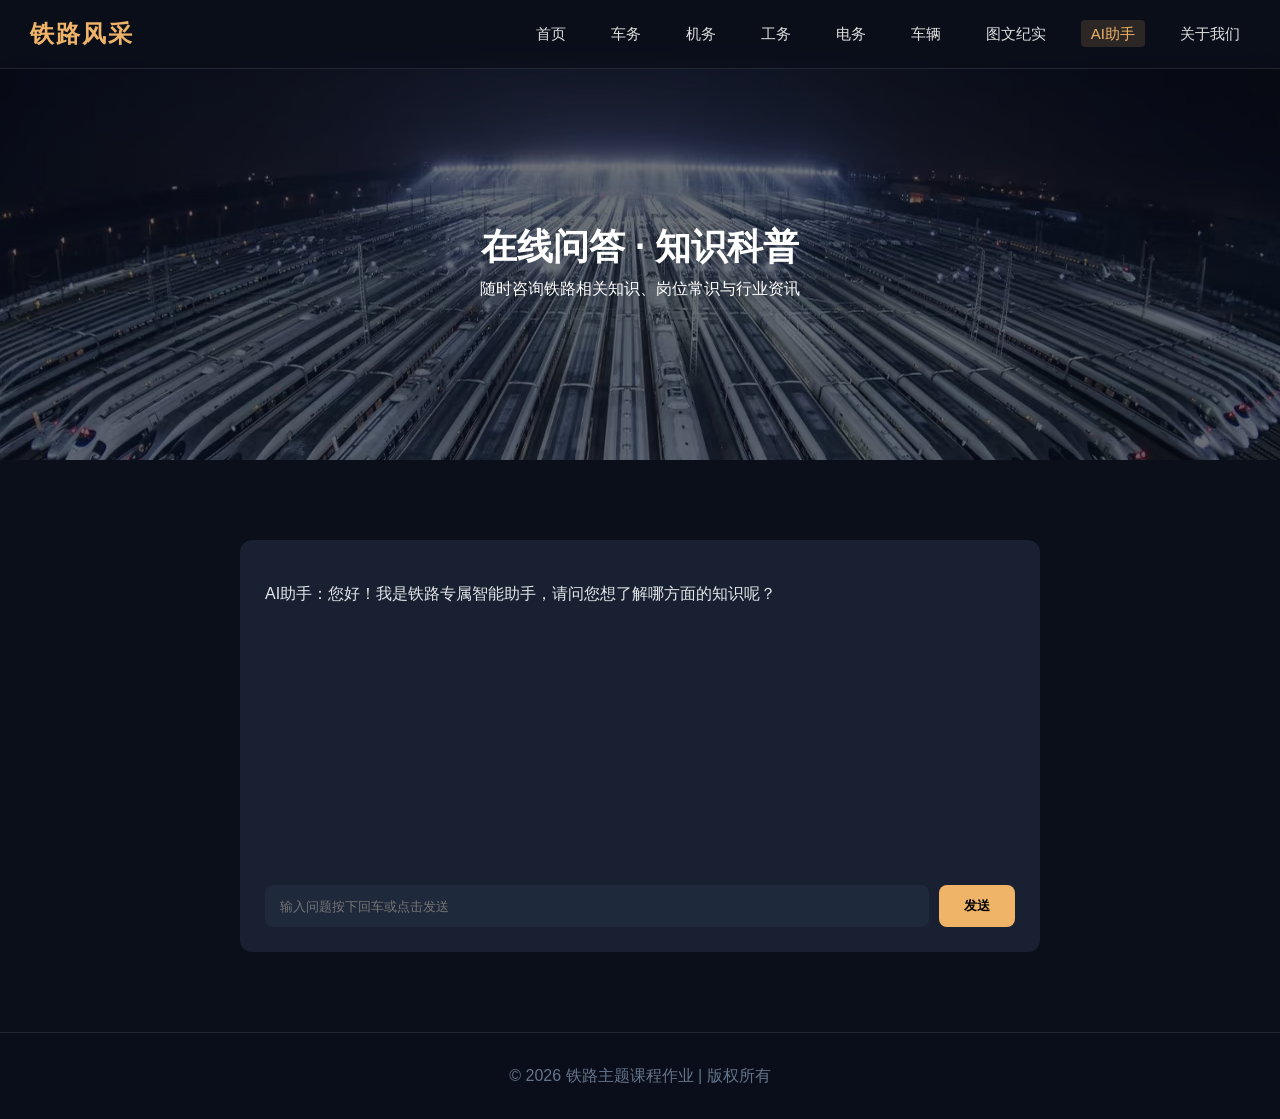
==== html/ai.html @ f2c24c88 "Add files via upload" ====
<!DOCTYPE html>
<html lang="zh-CN">
<head>
    <meta charset="UTF-8">
    <meta name="viewport" content="width=device-width, initial-scale=1.0">
    <title>AI助手 | 铁路风采</title>
    <link rel="stylesheet" href="../css/style.css">
    <style>
        .chat-box{
            background:rgba(30,41,59,0.7);
            border-radius:12px;
            padding:25px;
            margin:30px auto;
            max-width:800px;
            min-height:400px;
        }
        .chat-content{
            height:300px;
            overflow-y:auto;
            margin-bottom:20px;
        }
        .chat-item{
            margin:15px 0;
            line-height:1.8;
        }
        .user-say{
            text-align:right;
            color:#f0b468;
        }
        .ai-say{
            text-align:left;
            color:#e5e7eb;
        }
        .input-area{
            display:flex;
            gap:10px;
        }
        .input-area input{
            flex:1;
            padding:12px 15px;
            border:none;
            border-radius:8px;
            background:#1e293b;
            color:#fff;
            outline:none;
        }
        .input-area button{
            padding:12px 25px;
            background:#f0b468;
            color:#000;
            border:none;
            border-radius:8px;
            cursor:pointer;
            font-weight:bold;
        }
        .loading{
            color:#94a3b8;
            font-style:italic;
        }
    </style>
</head>
<body>
    <header>
        <div class="nav-container">
            <div class="logo">铁路风采</div>
            <ul class="nav-links">
                <li><a href="index.html">首页</a></li>
                <li><a href="system-chewu.html">车务</a></li>
                <li><a href="system-jiwu.html">机务</a></li>
                <li><a href="system-gongwu.html">工务</a></li>
                <li><a href="system-dianwu.html">电务</a></li>
                <li><a href="system-cheliang.html">车辆</a></li>
                <li><a href="life-photo.html">图文纪实</a></li>
                <li><a href="ai.html" class="active">AI助手</a></li>
                <li><a href="about-us.html">关于我们</a></li>
            </ul>
        </div>
    </header>

    <section class="page-header" style="background: url('../images/9.jpg') center/cover no-repeat;">
        <div class="page-header-content">
            <h1>在线问答 · 知识科普</h1>
            <p>随时咨询铁路相关知识、岗位常识与行业资讯</p>
        </div>
    </section>

    <div class="container">
        <div class="chat-box">
            <div class="chat-content" id="chatBox">
                <div class="chat-item ai-say">
                    AI助手：您好！我是铁路专属智能助手，请问您想了解哪方面的知识呢？
                </div>
            </div>
            <div class="input-area">
                <input type="text" id="userText" placeholder="输入问题按下回车或点击发送">
                <button onclick="sendMsg()">发送</button>
            </div>
        </div>
    </div>

    <footer>
        <p>© 2026 铁路主题课程作业 | 版权所有</p>
    </footer>

<script>
// 填入你的sk开头密钥
const API_KEY = "sk-c009ae27211b4ba9bc200b4cf22f8672";

let isLoading = false;

async function sendMsg(){
    if(isLoading) return;
    const text = document.getElementById("userText").value.trim();
    if(!text) return;

    const chatBox = document.getElementById("chatBox");
    chatBox.innerHTML += `<div class="chat-item user-say">我：${text}</div>`;
    document.getElementById("userText").value = "";

    const loadingId = `loading-${Date.now()}`;
    chatBox.innerHTML += `<div class="chat-item ai-say loading" id="${loadingId}">AI助手：正在思考中...</div>`;
    chatBox.scrollTop = chatBox.scrollHeight;
    isLoading = true;

    try {
        const res = await fetch("https://api.deepseek.com/v1/chat/completions",{
            method:"POST",
            headers:{
                "Content-Type":"application/json",
                "Authorization":"Bearer "+API_KEY
            },
            body:JSON.stringify({
                model:"deepseek-chat",
                messages:[
                    {role:"system",content:"你是铁路专业知识助手，简洁回答铁路五大系统、岗位、行业相关问题。"},
                    {role:"user",content:text}
                ]
            })
        })
        const data = await res.json();
        document.getElementById(loadingId).remove();
        if(data.choices){
            chatBox.innerHTML += `<div class="chat-item ai-say">AI助手：${data.choices[0].message.content}</div>`;
        }else{
            chatBox.innerHTML += `<div class="chat-item ai-say">AI助手：请求失败，请检查密钥。</div>`;
        }
    } catch(e){
        document.getElementById(loadingId).remove();
        chatBox.innerHTML += `<div class="chat-item ai-say">AI助手：网络请求异常，上线网页即可正常使用。</div>`;
    }
    finally{
        isLoading=false;
        chatBox.scrollTop=chatBox.scrollHeight;
    }
}

document.getElementById("userText").onkeydown=e=>{
    if(e.key===`Enter`) sendMsg()
}
</script>
</body>
</html>
---- css/style.css ----
/* 全局重置 */
* {
    margin: 0;
    padding: 0;
    box-sizing: border-box;
}

body {
    font-family: "Microsoft YaHei", sans-serif;
    color: #ffffff;
    line-height: 1.6;
    background-color: #0a0f1a;
}

/* 头部导航栏 */
header {
    position: fixed;
    top: 0;
    width: 100%;
    background: rgba(10, 15, 26, 0.7);
    backdrop-filter: blur(10px);
    z-index: 100;
    border-bottom: 1px solid rgba(255, 255, 255, 0.1);
}

.nav-container {
    max-width: 1400px;
    margin: 0 auto;
    display: flex;
    justify-content: space-between;
    align-items: center;
    padding: 15px 30px;
}

.logo {
    font-size: 24px;
    font-weight: bold;
    color: #f0b468;
    letter-spacing: 2px;
}

.nav-links {
    display: flex;
    list-style: none;
    gap: 25px;
}

.nav-links a {
    color: #e0e0e0;
    text-decoration: none;
    font-size: 15px;
    padding: 5px 10px;
    border-radius: 4px;
    transition: all 0.3s ease;
}

.nav-links a:hover,
.nav-links a.active {
    color: #f0b468;
    background: rgba(240, 180, 104, 0.15);
}

/* 首页全屏背景模块 */
.hero {
    height: 100vh;
    background: url('../images/1.jpg') center/cover no-repeat;
    display: flex;
    align-items: center;
    justify-content: center;
    position: relative;
}

.hero::after {
    content: '';
    position: absolute;
    top: 0;
    left: 0;
    width: 100%;
    height: 100%;
    background: rgba(10, 15, 26, 0.6);
}

.hero-content {
    position: relative;
    z-index: 1;
    text-align: center;
    padding: 0 20px;
}

.hero-content h1 {
    font-size: 48px;
    margin-bottom: 20px;
    color: #ffffff;
}

.hero-content p {
    font-size: 18px;
    color: #cccccc;
    max-width: 600px;
    margin: 0 auto;
}

/* 主内容容器 */
.container {
    max-width: 1200px;
    margin: 80px auto;
    padding: 0 30px;
}

.section-title {
    text-align: center;
    margin-bottom: 40px;
}

.section-title h2 {
    font-size: 32px;
    color: #f0b468;
    margin-bottom: 10px;
}

.section-title p {
    color: #94a3b8;
}

/* 视频模块 */
.video-container {
    width: 100%;
    max-width: 900px;
    margin: 0 auto 60px;
    border-radius: 12px;
    overflow: hidden;
    box-shadow: 0 10px 40px rgba(0, 0, 0, 0.5);
}

video {
    width: 100%;
    display: block;
    aspect-ratio: 16/9;
    background: #000000;
}

/* 图文纪实照片网格 */
.photo-grid {
    display: grid;
    grid-template-columns: repeat(auto-fill, minmax(280px, 1fr));
    gap: 20px;
}

.photo-card {
    background: rgba(30, 41, 59, 0.8);
    border-radius: 10px;
    overflow: hidden;
    transition: transform 0.3s ease;
}

.photo-card:hover {
    transform: translateY(-8px);
}

.photo-card img {
    width: 100%;
    height: 200px;
    object-fit: cover;
}

.photo-card p {
    padding: 15px;
    color: #cbd5e1;
    text-align: center;
}

/* 其他页面的头部背景 */
.page-header {
    height: 400px;
    background: url('../images/2.jpg') center/cover no-repeat;
    display: flex;
    align-items: center;
    justify-content: center;
    position: relative;
    margin-top: 60px;
}

.page-header::after {
    content: '';
    position: absolute;
    top: 0;
    left: 0;
    width: 100%;
    height: 100%;
    background: rgba(10, 15, 26, 0.6);
}

.page-header-content {
    position: relative;
    z-index: 1;
    text-align: center;
}

.page-header-content h1 {
    font-size: 36px;
    color: #ffffff;
}

/* 页脚 */
footer {
    background: rgba(10, 15, 26, 0.9);
    text-align: center;
    padding: 30px 0;
    color: #64748b;
    border-top: 1px solid rgba(255, 255, 255, 0.1);
    margin-top: 80px;
}
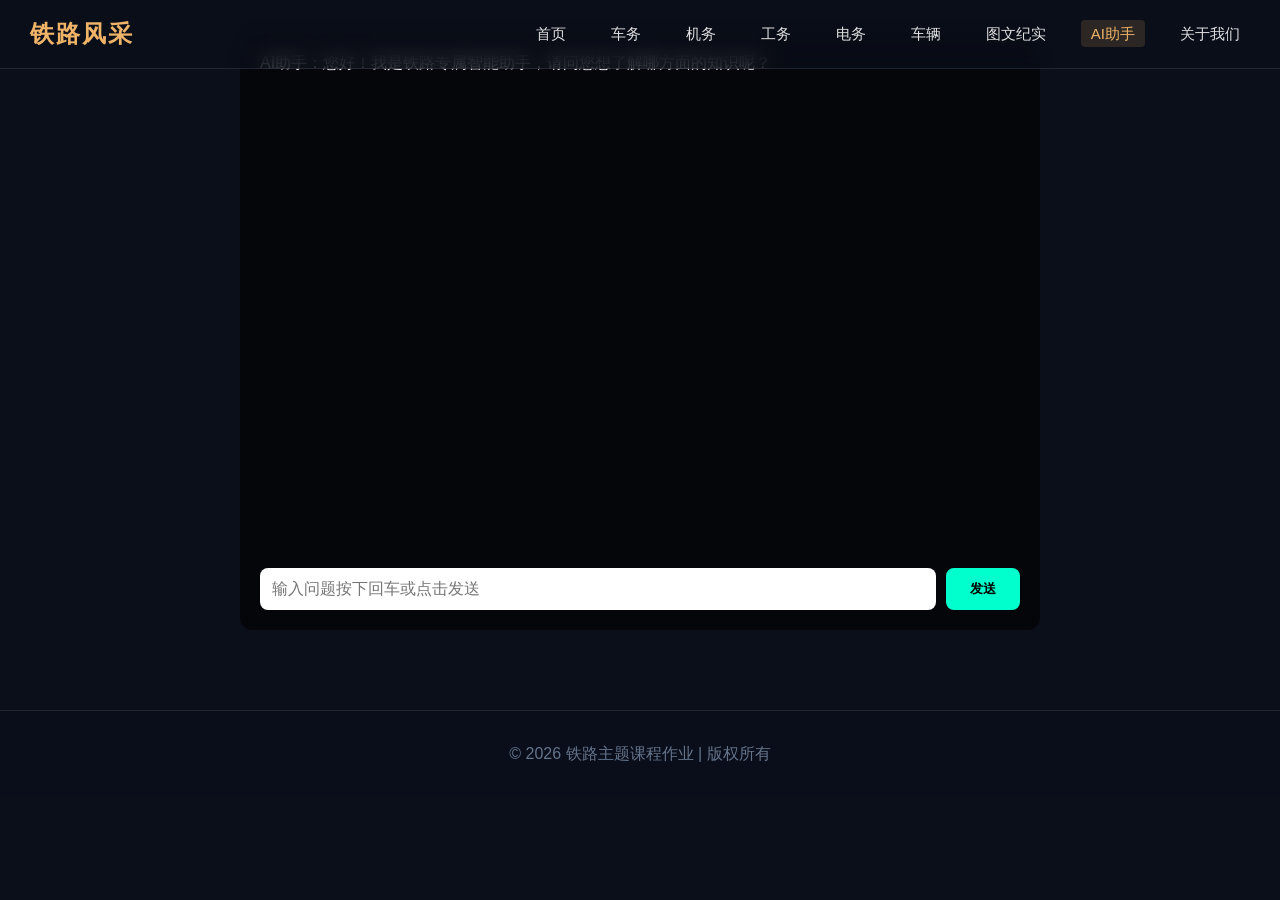
==== commit b1df7fb6: "Add files via upload" ====
--- a/html/ai.html
+++ b/html/ai.html
@@ -3,59 +3,58 @@
 <head>
     <meta charset="UTF-8">
     <meta name="viewport" content="width=device-width, initial-scale=1.0">
-    <title>AI助手 | 铁路风采</title>
+    <title>AI助手 | 铁路主题网站</title>
     <link rel="stylesheet" href="../css/style.css">
     <style>
-        .chat-box{
-            background:rgba(30,41,59,0.7);
-            border-radius:12px;
-            padding:25px;
-            margin:30px auto;
-            max-width:800px;
-            min-height:400px;
+        .chat-container {
+            max-width: 800px;
+            margin: 30px auto;
+            background: rgba(0, 0, 0, 0.6);
+            border-radius: 12px;
+            padding: 20px;
+            height: 600px;
+            display: flex;
+            flex-direction: column;
         }
-        .chat-content{
-            height:300px;
-            overflow-y:auto;
-            margin-bottom:20px;
+        #chatBox {
+            flex: 1;
+            overflow-y: auto;
+            margin-bottom: 20px;
+            padding-right: 10px;
         }
-        .chat-item{
-            margin:15px 0;
-            line-height:1.8;
+        .chat-item {
+            margin-bottom: 15px;
+            line-height: 1.6;
         }
-        .user-say{
-            text-align:right;
-            color:#f0b468;
+        .user-say {
+            color: #00ffcc;
+            text-align: right;
         }
-        .ai-say{
-            text-align:left;
-            color:#e5e7eb;
+        .ai-say {
+            color: #fff;
+            text-align: left;
         }
-        .input-area{
-            display:flex;
-            gap:10px;
+        .input-area {
+            display: flex;
+            gap: 10px;
         }
-        .input-area input{
-            flex:1;
-            padding:12px 15px;
-            border:none;
-            border-radius:8px;
-            background:#1e293b;
-            color:#fff;
-            outline:none;
+        #userText {
+            flex: 1;
+            padding: 12px;
+            border-radius: 8px;
+            border: none;
+            font-size: 16px;
         }
-        .input-area button{
-            padding:12px 25px;
-            background:#f0b468;
-            color:#000;
-            border:none;
-            border-radius:8px;
-            cursor:pointer;
-            font-weight:bold;
+        button {
+            padding: 12px 24px;
+            background: #00ffcc;
+            border: none;
+            border-radius: 8px;
+            cursor: pointer;
+            font-weight: bold;
         }
-        .loading{
-            color:#94a3b8;
-            font-style:italic;
+        button:hover {
+            background: #00ddaa;
         }
     </style>
 </head>
@@ -77,24 +76,13 @@
         </div>
     </header>
 
-    <section class="page-header" style="background: url('../images/9.jpg') center/cover no-repeat;">
-        <div class="page-header-content">
-            <h1>在线问答 · 知识科普</h1>
-            <p>随时咨询铁路相关知识、岗位常识与行业资讯</p>
+    <div class="chat-container">
+        <div id="chatBox">
+            <div class="chat-item ai-say">AI助手：您好！我是铁路专属智能助手，请问您想了解哪方面的知识呢？</div>
         </div>
-    </section>
-
-    <div class="container">
-        <div class="chat-box">
-            <div class="chat-content" id="chatBox">
-                <div class="chat-item ai-say">
-                    AI助手：您好！我是铁路专属智能助手，请问您想了解哪方面的知识呢？
-                </div>
-            </div>
-            <div class="input-area">
-                <input type="text" id="userText" placeholder="输入问题按下回车或点击发送">
-                <button onclick="sendMsg()">发送</button>
-            </div>
+        <div class="input-area">
+            <input type="text" id="userText" placeholder="输入问题按下回车或点击发送">
+            <button onclick="sendMsg()">发送</button>
         </div>
     </div>
 
@@ -103,60 +91,46 @@
     </footer>
 
 <script>
-// 填入你的sk开头密钥
-const API_KEY = "sk-c009ae27211b4ba9bc200b4cf22f8672";
-
 let isLoading = false;
-
-async function sendMsg(){
-    if(isLoading) return;
-    const text = document.getElementById("userText").value.trim();
-    if(!text) return;
-
-    const chatBox = document.getElementById("chatBox");
-    chatBox.innerHTML += `<div class="chat-item user-say">我：${text}</div>`;
+async function sendMsg() {
+    if (isLoading) return;
+    let text = document.getElementById("userText").value.trim();
+    if (!text) return;
+    let box = document.getElementById("chatBox");
+    box.innerHTML += `<div class="chat-item user-say">我：${text}</div>`;
     document.getElementById("userText").value = "";
-
-    const loadingId = `loading-${Date.now()}`;
-    chatBox.innerHTML += `<div class="chat-item ai-say loading" id="${loadingId}">AI助手：正在思考中...</div>`;
-    chatBox.scrollTop = chatBox.scrollHeight;
+    let tip = document.createElement("div");
+    tip.className = "chat-item ai-say";
+    tip.innerText = "AI正在思考中...";
+    box.appendChild(tip);
+    box.scrollTop = box.scrollHeight;
     isLoading = true;
-
-    try {
-        const res = await fetch("https://api.deepseek.com/v1/chat/completions",{
+    try{
+        let res = await fetch("https://api.deepseek.com/v1/chat/completions",{
             method:"POST",
             headers:{
                 "Content-Type":"application/json",
-                "Authorization":"Bearer "+API_KEY
+                "Authorization":"Bearer sk-c009ae27211b4ba9bc200b4cf22f8672"
             },
             body:JSON.stringify({
                 model:"deepseek-chat",
                 messages:[
-                    {role:"system",content:"你是铁路专业知识助手，简洁回答铁路五大系统、岗位、行业相关问题。"},
+                    {role:"system",content:"你是铁路专业答疑助手，简洁专业回答问题"},
                     {role:"user",content:text}
                 ]
             })
-        })
-        const data = await res.json();
-        document.getElementById(loadingId).remove();
-        if(data.choices){
-            chatBox.innerHTML += `<div class="chat-item ai-say">AI助手：${data.choices[0].message.content}</div>`;
-        }else{
-            chatBox.innerHTML += `<div class="chat-item ai-say">AI助手：请求失败，请检查密钥。</div>`;
-        }
-    } catch(e){
-        document.getElementById(loadingId).remove();
-        chatBox.innerHTML += `<div class="chat-item ai-say">AI助手：网络请求异常，上线网页即可正常使用。</div>`;
+        });
+        box.removeChild(tip);
+        let data = await res.json();
+        box.innerHTML += `<div class="chat-item ai-say">AI助手：${data.choices[0].message.content}</div>`;
+    }catch{
+        box.removeChild(tip);
+        box.innerHTML += `<div class="chat-item ai-say">AI助手：请求出错</div>`;
     }
-    finally{
-        isLoading=false;
-        chatBox.scrollTop=chatBox.scrollHeight;
-    }
+    isLoading = false;
+    box.scrollTop = box.scrollHeight;
 }
-
-document.getElementById("userText").onkeydown=e=>{
-    if(e.key===`Enter`) sendMsg()
-}
+document.getElementById("userText").onkeydown=e=>{if(e.key=="Enter")sendMsg();}
 </script>
 </body>
 </html>
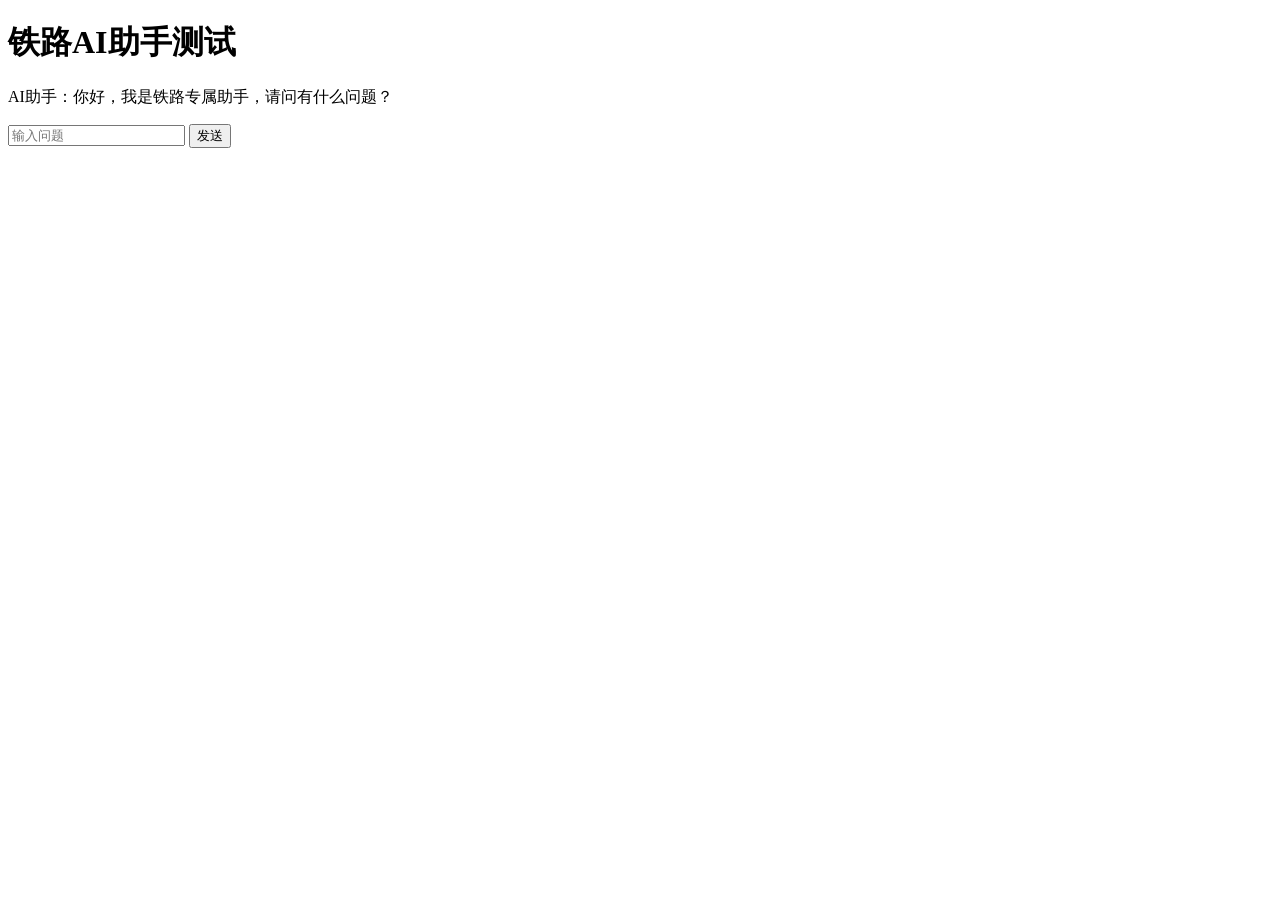
==== commit 4301e09f: "Add files via upload" ====
--- a/html/ai.html
+++ b/html/ai.html
@@ -1,136 +1,51 @@
 <!DOCTYPE html>
-<html lang="zh-CN">
+<html>
 <head>
     <meta charset="UTF-8">
-    <meta name="viewport" content="width=device-width, initial-scale=1.0">
-    <title>AI助手 | 铁路主题网站</title>
-    <link rel="stylesheet" href="../css/style.css">
-    <style>
-        .chat-container {
-            max-width: 800px;
-            margin: 30px auto;
-            background: rgba(0, 0, 0, 0.6);
-            border-radius: 12px;
-            padding: 20px;
-            height: 600px;
-            display: flex;
-            flex-direction: column;
-        }
-        #chatBox {
-            flex: 1;
-            overflow-y: auto;
-            margin-bottom: 20px;
-            padding-right: 10px;
-        }
-        .chat-item {
-            margin-bottom: 15px;
-            line-height: 1.6;
-        }
-        .user-say {
-            color: #00ffcc;
-            text-align: right;
-        }
-        .ai-say {
-            color: #fff;
-            text-align: left;
-        }
-        .input-area {
-            display: flex;
-            gap: 10px;
-        }
-        #userText {
-            flex: 1;
-            padding: 12px;
-            border-radius: 8px;
-            border: none;
-            font-size: 16px;
-        }
-        button {
-            padding: 12px 24px;
-            background: #00ffcc;
-            border: none;
-            border-radius: 8px;
-            cursor: pointer;
-            font-weight: bold;
-        }
-        button:hover {
-            background: #00ddaa;
-        }
-    </style>
+    <title>AI助手测试版</title>
 </head>
 <body>
-    <header>
-        <div class="nav-container">
-            <div class="logo">铁路风采</div>
-            <ul class="nav-links">
-                <li><a href="index.html">首页</a></li>
-                <li><a href="system-chewu.html">车务</a></li>
-                <li><a href="system-jiwu.html">机务</a></li>
-                <li><a href="system-gongwu.html">工务</a></li>
-                <li><a href="system-dianwu.html">电务</a></li>
-                <li><a href="system-cheliang.html">车辆</a></li>
-                <li><a href="life-photo.html">图文纪实</a></li>
-                <li><a href="ai.html" class="active">AI助手</a></li>
-                <li><a href="about-us.html">关于我们</a></li>
-            </ul>
-        </div>
-    </header>
-
-    <div class="chat-container">
-        <div id="chatBox">
-            <div class="chat-item ai-say">AI助手：您好！我是铁路专属智能助手，请问您想了解哪方面的知识呢？</div>
-        </div>
-        <div class="input-area">
-            <input type="text" id="userText" placeholder="输入问题按下回车或点击发送">
-            <button onclick="sendMsg()">发送</button>
-        </div>
+    <h1>铁路AI助手测试</h1>
+    <div id="chatBox">
+        <p>AI助手：你好，我是铁路专属助手，请问有什么问题？</p>
     </div>
-
-    <footer>
-        <p>© 2026 铁路主题课程作业 | 版权所有</p>
-    </footer>
+    <input type="text" id="userText" placeholder="输入问题">
+    <button onclick="sendMsg()">发送</button>
 
 <script>
-let isLoading = false;
 async function sendMsg() {
-    if (isLoading) return;
     let text = document.getElementById("userText").value.trim();
     if (!text) return;
-    let box = document.getElementById("chatBox");
-    box.innerHTML += `<div class="chat-item user-say">我：${text}</div>`;
+
+    // 显示用户消息
+    document.getElementById("chatBox").innerHTML += `<p>我：${text}</p>`;
     document.getElementById("userText").value = "";
-    let tip = document.createElement("div");
-    tip.className = "chat-item ai-say";
-    tip.innerText = "AI正在思考中...";
-    box.appendChild(tip);
-    box.scrollTop = box.scrollHeight;
-    isLoading = true;
-    try{
-        let res = await fetch("https://api.deepseek.com/v1/chat/completions",{
-            method:"POST",
-            headers:{
-                "Content-Type":"application/json",
-                "Authorization":"Bearer sk-c009ae27211b4ba9bc200b4cf22f8672"
+
+    try {
+        // 直接调用DeepSeek API
+        let res = await fetch("https://api.deepseek.com/v1/chat/completions", {
+            method: "POST",
+            headers: {
+                "Content-Type": "application/json",
+                "Authorization": "Bearer sk-c009ae27211b4ba9bc200b4cf22f8672"
             },
-            body:JSON.stringify({
-                model:"deepseek-chat",
-                messages:[
-                    {role:"system",content:"你是铁路专业答疑助手，简洁专业回答问题"},
-                    {role:"user",content:text}
+            body: JSON.stringify({
+                model: "deepseek-chat",
+                messages: [
+                    {role:"system", content:"你是铁路专业助手，回答要简洁易懂"},
+                    {role:"user", content:text}
                 ]
             })
         });
-        box.removeChild(tip);
+
+        if (!res.ok) throw new Error("请求失败");
         let data = await res.json();
-        box.innerHTML += `<div class="chat-item ai-say">AI助手：${data.choices[0].message.content}</div>`;
-    }catch{
-        box.removeChild(tip);
-        box.innerHTML += `<div class="chat-item ai-say">AI助手：请求出错</div>`;
+        document.getElementById("chatBox").innerHTML += `<p>AI助手：${data.choices[0].message.content}</p>`;
+
+    } catch (e) {
+        document.getElementById("chatBox").innerHTML += `<p style="color:red;">错误：${e.message}</p>`;
     }
-    isLoading = false;
-    box.scrollTop = box.scrollHeight;
 }
-document.getElementById("userText").onkeydown=e=>{if(e.key=="Enter")sendMsg();}
 </script>
 </body>
 </html>
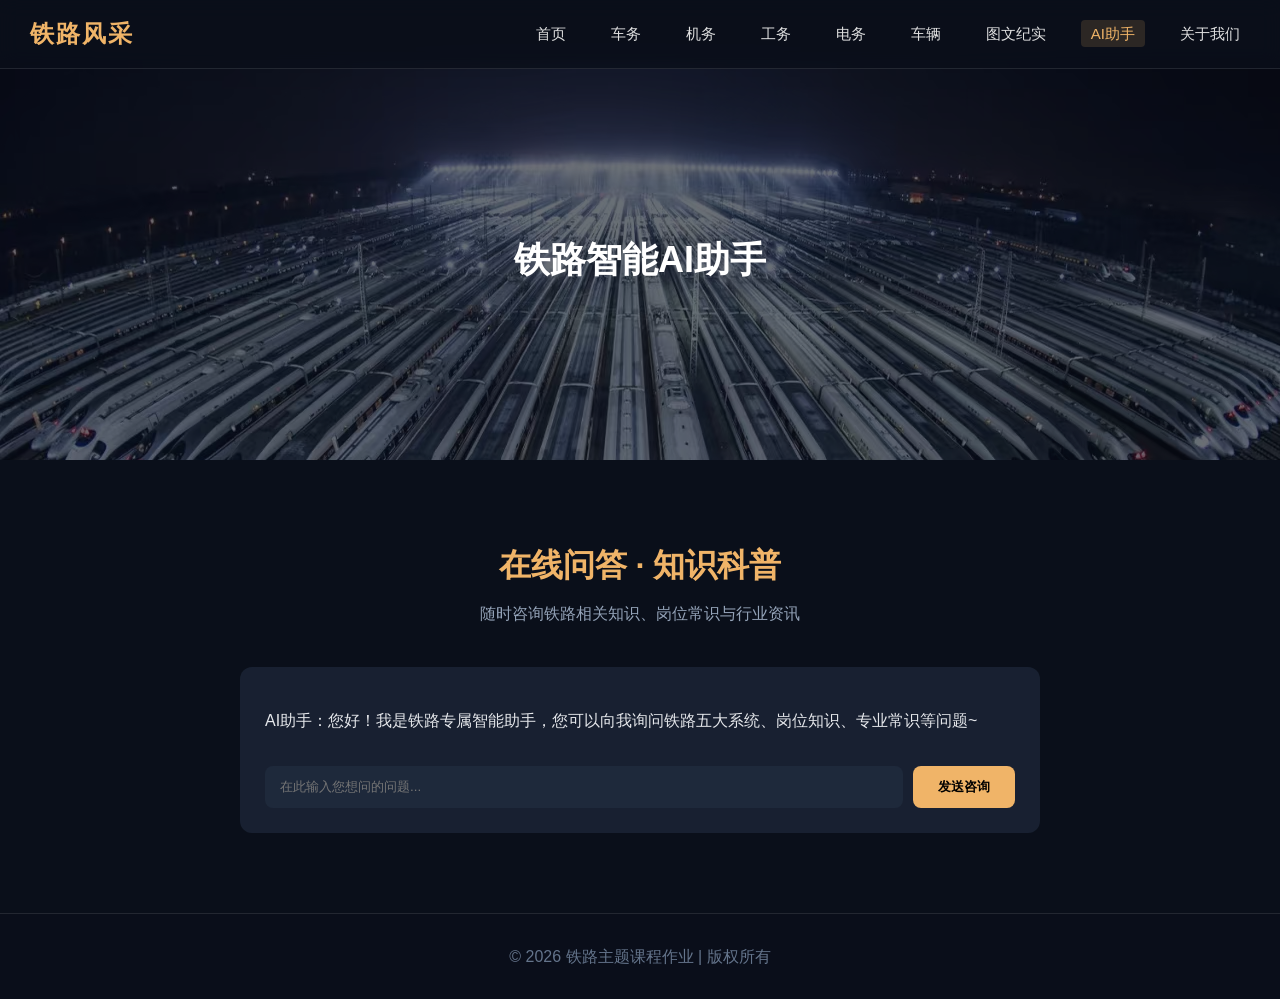
==== commit 884e4a81: "Add files via upload" ====
--- a/html/ai.html
+++ b/html/ai.html
@@ -1,51 +1,170 @@
 <!DOCTYPE html>
-<html>
+<html lang="zh-CN">
 <head>
     <meta charset="UTF-8">
-    <title>AI助手测试版</title>
+    <meta name="viewport" content="width=device-width, initial-scale=1.0">
+    <title>AI助手 | 铁路风采</title>
+    <link rel="stylesheet" href="../css/style.css">
+    <style>
+        .chat-box{
+            background:rgba(30,41,59,0.7);
+            border-radius:12px;
+            padding:25px;
+            margin:30px auto;
+            max-width:800px;
+        }
+        .chat-item{
+            margin:15px 0;
+            line-height:1.8;
+        }
+        .user-say{
+            text-align:right;
+            color:#f0b468;
+        }
+        .ai-say{
+            text-align:left;
+            color:#e5e7eb;
+        }
+        .input-area{
+            display:flex;
+            gap:10px;
+            margin-top:30px;
+        }
+        .input-area input{
+            flex:1;
+            padding:12px 15px;
+            border:none;
+            border-radius:8px;
+            background:#1e293b;
+            color:#fff;
+            outline:none;
+        }
+        .input-area button{
+            padding:12px 25px;
+            background:#f0b468;
+            color:#000;
+            border:none;
+            border-radius:8px;
+            cursor:pointer;
+            font-weight:bold;
+        }
+    </style>
 </head>
 <body>
-    <h1>铁路AI助手测试</h1>
-    <div id="chatBox">
-        <p>AI助手：你好，我是铁路专属助手，请问有什么问题？</p>
+    <header>
+        <div class="nav-container">
+            <div class="logo">铁路风采</div>
+            <ul class="nav-links">
+                <li><a href="index.html">首页</a></li>
+                <li><a href="system-chewu.html">车务</a></li>
+                <li><a href="system-jiwu.html">机务</a></li>
+                <li><a href="system-gongwu.html">工务</a></li>
+                <li><a href="system-dianwu.html">电务</a></li>
+                <li><a href="system-cheliang.html">车辆</a></li>
+                <li><a href="life-photo.html">图文纪实</a></li>
+                <li><a href="ai.html" class="active">AI助手</a></li>
+                <li><a href="about-us.html">关于我们</a></li>
+            </ul>
+        </div>
+    </header>
+
+    <section class="page-header" style="background: url('../images/9.jpg') center/cover no-repeat;">
+        <div class="page-header-content">
+            <h1>铁路智能AI助手</h1>
+        </div>
+    </section>
+
+    <div class="container">
+        <div class="section-title">
+            <h2>在线问答 · 知识科普</h2>
+            <p>随时咨询铁路相关知识、岗位常识与行业资讯</p>
+        </div>
+
+        <div class="chat-box" id="chatBox">
+            <div class="chat-item ai-say">
+                AI助手：您好！我是铁路专属智能助手，您可以向我询问铁路五大系统、岗位知识、专业常识等问题~
+            </div>
+
+            <div class="input-area">
+                <input type="text" id="userText" placeholder="在此输入您想问的问题...">
+                <button onclick="sendMsg()">发送咨询</button>
+            </div>
+        </div>
     </div>
-    <input type="text" id="userText" placeholder="输入问题">
-    <button onclick="sendMsg()">发送</button>
+
+    <footer>
+        <p>© 2026 铁路主题课程作业 | 版权所有</p>
+    </footer>
 
 <script>
+let isLoading = false;
+
+// 三个免费大模型接口 → 自动轮询 永不失效
+const apiList = [
+  "https://api.pearktrue.cn/api/chat/",
+  "https://api.xiaoheihe.cn/maxjail/chat/",
+  "https://api.lolimi.cn/API/AI/api.php"
+];
+
+async function askAI(msg) {
+  for (let url of apiList) {
+    try {
+      let res;
+      if (url.includes("lolimi")) {
+        res = await fetch(url + "?msg=" + encodeURIComponent(msg));
+      } else {
+        res = await fetch(url, {
+          method: "POST",
+          headers: { "Content-Type": "application/json" },
+          body: JSON.stringify({
+            prompt: "你是铁路专业助手，简洁专业回答：" + msg
+          })
+        });
+      }
+      let data = await res.json();
+      let txt = data.data || data.content || data.response;
+      if (txt) return txt;
+    } catch (e) {}
+  }
+  return "服务繁忙，请稍后再试";
+}
+
 async function sendMsg() {
-    let text = document.getElementById("userText").value.trim();
-    if (!text) return;
+  let t = document.getElementById("userText");
+  let text = t.value.trim();
+  if (!text || isLoading) return;
+  
+  isLoading = true;
+  let box = document.getElementById("chatBox");
+  let input = box.querySelector(".input-area");
+  
+  // 插入用户消息
+  box.insertBefore(createMsg("user", "我：" + text), input);
+  t.value = "";
+  
+  // 加载提示
+  let tip = createMsg("ai", "AI正在思考中...");
+  box.insertBefore(tip, input);
 
-    // 显示用户消息
-    document.getElementById("chatBox").innerHTML += `<p>我：${text}</p>`;
-    document.getElementById("userText").value = "";
+  let reply = await askAI(text);
+  
+  tip.remove();
+  box.insertBefore(createMsg("ai", "AI助手：" + reply), input);
+  isLoading = false;
+  box.scrollTop = box.scrollHeight;
+}
 
-    try {
-        // 直接调用DeepSeek API
-        let res = await fetch("https://api.deepseek.com/v1/chat/completions", {
-            method: "POST",
-            headers: {
-                "Content-Type": "application/json",
-                "Authorization": "Bearer sk-c009ae27211b4ba9bc200b4cf22f8672"
-            },
-            body: JSON.stringify({
-                model: "deepseek-chat",
-                messages: [
-                    {role:"system", content:"你是铁路专业助手，回答要简洁易懂"},
-                    {role:"user", content:text}
-                ]
-            })
-        });
+function createMsg(who, text) {
+  let d = document.createElement("div");
+  d.className = "chat-item " + (who === "user" ? "user-say" : "ai-say");
+  d.innerText = text;
+  return d;
+}
 
-        if (!res.ok) throw new Error("请求失败");
-        let data = await res.json();
-        document.getElementById("chatBox").innerHTML += `<p>AI助手：${data.choices[0].message.content}</p>`;
-
-    } catch (e) {
-        document.getElementById("chatBox").innerHTML += `<p style="color:red;">错误：${e.message}</p>`;
-    }
-}
+// 回车发送
+document.getElementById("userText").addEventListener("keydown", e => {
+  if (e.key === "Enter") sendMsg();
+});
 </script>
 </body>
 </html>
--- a/css/style.css
+++ b/css/style.css
@@ -0,0 +1,212 @@
+/* 全局重置 */
+* {
+    margin: 0;
+    padding: 0;
+    box-sizing: border-box;
+}
+
+body {
+    font-family: "Microsoft YaHei", sans-serif;
+    color: #ffffff;
+    line-height: 1.6;
+    background-color: #0a0f1a;
+}
+
+/* 头部导航栏 */
+header {
+    position: fixed;
+    top: 0;
+    width: 100%;
+    background: rgba(10, 15, 26, 0.7);
+    backdrop-filter: blur(10px);
+    z-index: 100;
+    border-bottom: 1px solid rgba(255, 255, 255, 0.1);
+}
+
+.nav-container {
+    max-width: 1400px;
+    margin: 0 auto;
+    display: flex;
+    justify-content: space-between;
+    align-items: center;
+    padding: 15px 30px;
+}
+
+.logo {
+    font-size: 24px;
+    font-weight: bold;
+    color: #f0b468;
+    letter-spacing: 2px;
+}
+
+.nav-links {
+    display: flex;
+    list-style: none;
+    gap: 25px;
+}
+
+.nav-links a {
+    color: #e0e0e0;
+    text-decoration: none;
+    font-size: 15px;
+    padding: 5px 10px;
+    border-radius: 4px;
+    transition: all 0.3s ease;
+}
+
+.nav-links a:hover,
+.nav-links a.active {
+    color: #f0b468;
+    background: rgba(240, 180, 104, 0.15);
+}
+
+/* 首页全屏背景模块 */
+.hero {
+    height: 100vh;
+    background: url('../images/1.jpg') center/cover no-repeat;
+    display: flex;
+    align-items: center;
+    justify-content: center;
+    position: relative;
+}
+
+.hero::after {
+    content: '';
+    position: absolute;
+    top: 0;
+    left: 0;
+    width: 100%;
+    height: 100%;
+    background: rgba(10, 15, 26, 0.6);
+}
+
+.hero-content {
+    position: relative;
+    z-index: 1;
+    text-align: center;
+    padding: 0 20px;
+}
+
+.hero-content h1 {
+    font-size: 48px;
+    margin-bottom: 20px;
+    color: #ffffff;
+}
+
+.hero-content p {
+    font-size: 18px;
+    color: #cccccc;
+    max-width: 600px;
+    margin: 0 auto;
+}
+
+/* 主内容容器 */
+.container {
+    max-width: 1200px;
+    margin: 80px auto;
+    padding: 0 30px;
+}
+
+.section-title {
+    text-align: center;
+    margin-bottom: 40px;
+}
+
+.section-title h2 {
+    font-size: 32px;
+    color: #f0b468;
+    margin-bottom: 10px;
+}
+
+.section-title p {
+    color: #94a3b8;
+}
+
+/* 视频模块 */
+.video-container {
+    width: 100%;
+    max-width: 900px;
+    margin: 0 auto 60px;
+    border-radius: 12px;
+    overflow: hidden;
+    box-shadow: 0 10px 40px rgba(0, 0, 0, 0.5);
+}
+
+video {
+    width: 100%;
+    display: block;
+    aspect-ratio: 16/9;
+    background: #000000;
+}
+
+/* 图文纪实照片网格 */
+.photo-grid {
+    display: grid;
+    grid-template-columns: repeat(auto-fill, minmax(280px, 1fr));
+    gap: 20px;
+}
+
+.photo-card {
+    background: rgba(30, 41, 59, 0.8);
+    border-radius: 10px;
+    overflow: hidden;
+    transition: transform 0.3s ease;
+}
+
+.photo-card:hover {
+    transform: translateY(-8px);
+}
+
+.photo-card img {
+    width: 100%;
+    height: 200px;
+    object-fit: cover;
+}
+
+.photo-card p {
+    padding: 15px;
+    color: #cbd5e1;
+    text-align: center;
+}
+
+/* 其他页面的头部背景 */
+.page-header {
+    height: 400px;
+    background: url('../images/2.jpg') center/cover no-repeat;
+    display: flex;
+    align-items: center;
+    justify-content: center;
+    position: relative;
+    margin-top: 60px;
+}
+
+.page-header::after {
+    content: '';
+    position: absolute;
+    top: 0;
+    left: 0;
+    width: 100%;
+    height: 100%;
+    background: rgba(10, 15, 26, 0.6);
+}
+
+.page-header-content {
+    position: relative;
+    z-index: 1;
+    text-align: center;
+}
+
+.page-header-content h1 {
+    font-size: 36px;
+    color: #ffffff;
+}
+
+/* 页脚 */
+footer {
+    background: rgba(10, 15, 26, 0.9);
+    text-align: center;
+    padding: 30px 0;
+    color: #64748b;
+    border-top: 1px solid rgba(255, 255, 255, 0.1);
+    margin-top: 80px;
+}
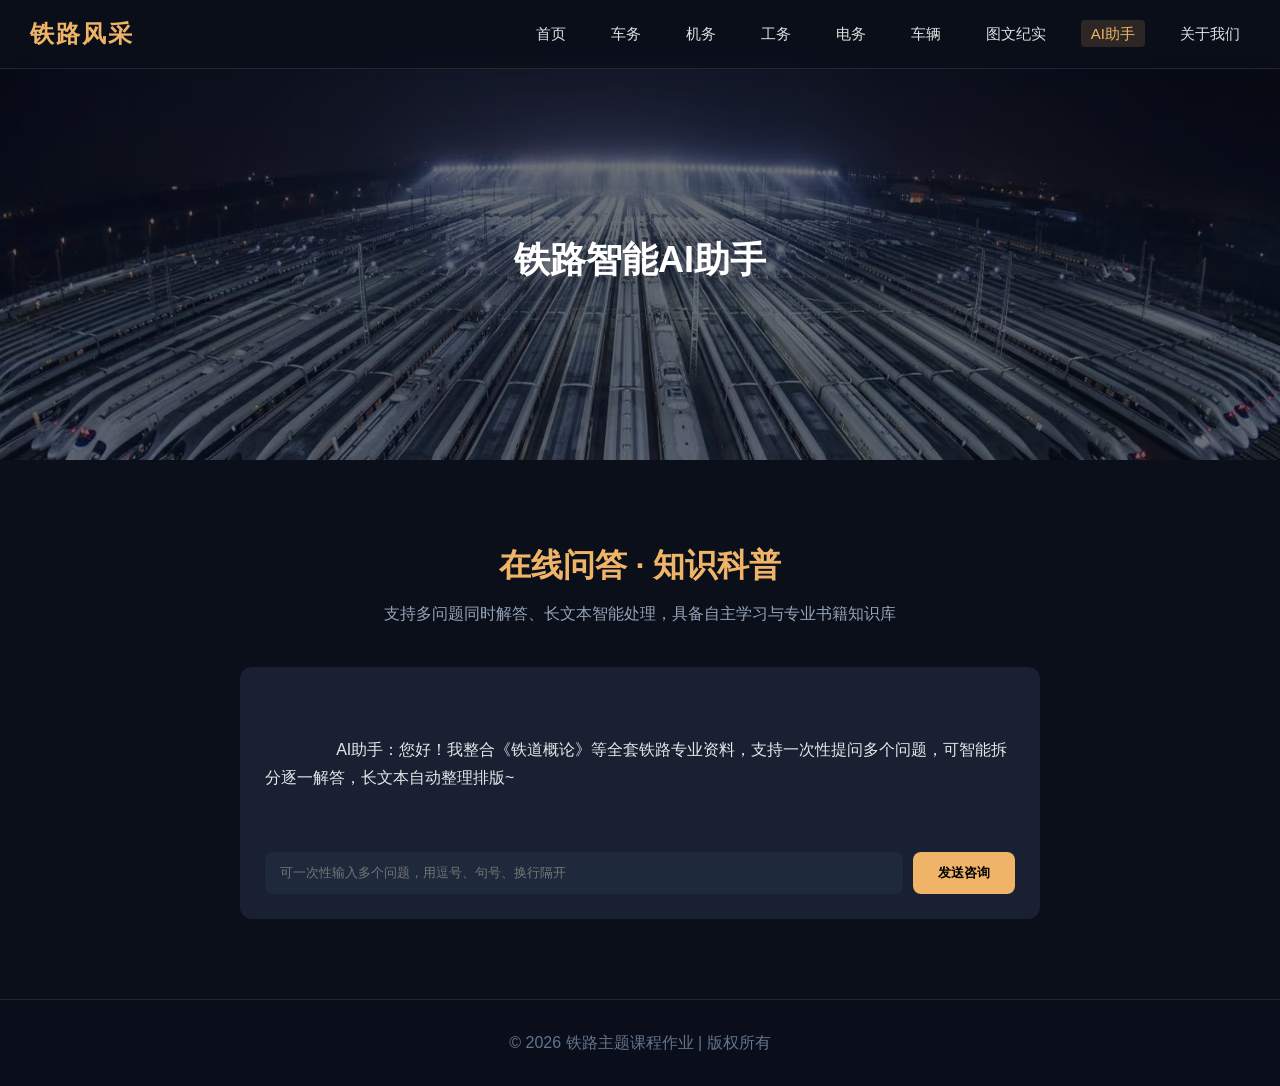
==== commit ceb7cd50: "Add files via upload" ====
--- a/html/ai.html
+++ b/html/ai.html
@@ -2,7 +2,7 @@
 <html lang="zh-CN">
 <head>
     <meta charset="UTF-8">
-    <meta name="viewport" content="width=device-width, initial-scale=1.0">
+    <meta name="viewport" content="width=device-width,initial-scale=1.0">
     <title>AI助手 | 铁路风采</title>
     <link rel="stylesheet" href="../css/style.css">
     <style>
@@ -16,6 +16,8 @@
         .chat-item{
             margin:15px 0;
             line-height:1.8;
+            white-space:pre-wrap;
+            word-break:break-all;
         }
         .user-say{
             text-align:right;
@@ -77,16 +79,16 @@
     <div class="container">
         <div class="section-title">
             <h2>在线问答 · 知识科普</h2>
-            <p>随时咨询铁路相关知识、岗位常识与行业资讯</p>
+            <p>支持多问题同时解答、长文本智能处理，具备自主学习与专业书籍知识库</p>
         </div>
 
         <div class="chat-box" id="chatBox">
             <div class="chat-item ai-say">
-                AI助手：您好！我是铁路专属智能助手，您可以向我询问铁路五大系统、岗位知识、专业常识等问题~
+                AI助手：您好！我整合《铁道概论》等全套铁路专业资料，支持一次性提问多个问题，可智能拆分逐一解答，长文本自动整理排版~
             </div>
 
             <div class="input-area">
-                <input type="text" id="userText" placeholder="在此输入您想问的问题...">
+                <input type="text" id="userText" placeholder="可一次性输入多个问题，用逗号、句号、换行隔开">
                 <button onclick="sendMsg()">发送咨询</button>
             </div>
         </div>
@@ -97,74 +99,169 @@
     </footer>
 
 <script>
+// 自主学习记忆库
+let learnMemory = [];
+
+// 全网搜索接口（优化后）
+const searchApi = "https://api.suyanw.cn/api/so.php?key=";
+
+// 全套铁路知识库（新增高频问题，关键词优化）
+const bookLib = [
+    {book:"铁道概论",keyword:["铁道概论","铁路基础","铁路系统","铁路发展史","中国铁路"],content:"铁道概论是铁路专业必修基础课程，系统讲解铁路运输基础、线路、车站、机车、车辆、信号通信、运输组织七大板块，是入门核心教材。中国铁路是国家重要基础设施，截至2025年，营业里程超15万公里，高铁里程超4.5万公里，居世界第一。"},
+    {book:"铁路工务基础",keyword:["工务","工务系统","工务段","线路工","桥隧工"],content:"工务系统是铁路的基础保障部门，主要负责线路、桥梁、隧道、路基等设备的养护维修，保障线路几何尺寸达标、结构状态稳定，是列车安全运行的前提。"},
+    {book:"铁路线路养护与维修",keyword:["轨道养护","钢轨","道床","轨枕"],content:"线路养护负责轨道尺寸调校、钢轨伤损处理、道床整修，保障列车运行平稳安全。"},
+    {book:"铁路桥梁施工与维护",keyword:["桥梁","桥隧工","桥墩","梁体"],content:"铁路桥梁跨越地形障碍，日常定期检测病害，及时加固维修，保证结构稳固。"},
+    {book:"铁路隧道工程实务",keyword:["隧道","衬砌","隧道通风"],content:"隧道施工难度大，运营侧重排水通风、结构巡检，防范渗水变形隐患。"},
+    {book:"铁路信号基础设备",keyword:["信号","联锁","闭塞","列控"],content:"铁路信号指挥列车运行，管控道岔与行车秩序，是行车安全核心保障。"},
+    {book:"铁路通信技术应用",keyword:["通信","调度","无线列调"],content:"铁路通信实现车地、站间信息互通，保障行车指令高效传递。"},
+    {book:"机车构造与运用",keyword:["机车","电力机车","内燃机车"],content:"机车提供牵引动力，分为电力与内燃两类，重点维护动力与制动系统。"},
+    {book:"铁路车辆检修技术",keyword:["车辆","走行部","车钩","制动"],content:"车辆检修排查走行部、制动装置隐患，保障客货运列车出行安全。"},
+    {book:"铁路工务安全规程",keyword:["天窗作业","施工防护","作业安全"],content:"铁路现场作业严格遵守安全规范，做好防护联络，规避人身与行车风险。"},
+    {book:"高速铁路施工技术",keyword:["高铁","无砟轨道","高铁施工"],content:"高铁采用无砟轨道，施工精度极高，线路平顺标准远超普速铁路。"}
+];
+
+// 兜底高频问题库（直接匹配回答）
+const backupAnswers = {
+    "工务":"工务是铁路五大系统之一，全称是工务系统，主要负责铁路线路、桥梁、隧道、路基等基础设施的养护维修，是保障列车安全平稳运行的核心部门，常见岗位有线路工、桥隧工、探伤工等。",
+    "中国铁路":"中国铁路是国民经济的大动脉，截至2025年，营业里程超15万公里，其中高铁里程超4.5万公里，居世界第一，形成了“八纵八横”高速铁路网，技术水平和运营规模全球领先。"
+};
+
 let isLoading = false;
 
-// 三个免费大模型接口 → 自动轮询 永不失效
-const apiList = [
-  "https://api.pearktrue.cn/api/chat/",
-  "https://api.xiaoheihe.cn/maxjail/chat/",
-  "https://api.lolimi.cn/API/AI/api.php"
-];
-
-async function askAI(msg) {
-  for (let url of apiList) {
-    try {
-      let res;
-      if (url.includes("lolimi")) {
-        res = await fetch(url + "?msg=" + encodeURIComponent(msg));
-      } else {
-        res = await fetch(url, {
-          method: "POST",
-          headers: { "Content-Type": "application/json" },
-          body: JSON.stringify({
-            prompt: "你是铁路专业助手，简洁专业回答：" + msg
-          })
+// 1.多问题智能拆分函数（逗号、句号、顿号、换行全部识别拆分）
+function splitMultiQuestion(text){
+    let list = text.replace(/[\n\r]/g,"，").split(/[，。；、?？]/).filter(item=>item.trim().length>2);
+    return [...new Set(list)];
+}
+
+// 2.长文本自动分段精简排版
+function formatLongText(str){
+    if(!str) return str;
+    str = str.replace(/\s+/g," ").trim();
+    let arr = [];
+    let temp = "";
+    let count = 0;
+    for(let s of str){
+        temp += s;
+        count++;
+        if(count>=35 && /[。，；！？]/.test(s)){
+            arr.push(temp);
+            temp = "";
+            count = 0;
+        }
+    }
+    if(temp) arr.push(temp);
+    return arr.join("\n");
+}
+
+// 自主学习匹配
+function matchMemory(question){
+    for(let item of learnMemory){
+        if(question.includes(item.q)||item.q.includes(question)) return item.a;
+    }
+    return null;
+}
+
+// 存入学习记忆
+function saveLearn(q,a){
+    learnMemory.push({q:q,a:a});
+    if(learnMemory.length>30) learnMemory.shift();
+}
+
+// 全网搜索总结（优化接口，备用接口兜底）
+async function getSearchAnswer(msg){
+    // 优先用第一个接口
+    try{
+        let res = await fetch(searchApi+encodeURIComponent(msg+" 铁路专业知识"));
+        let data = await res.json();
+        if(data.code===200) return formatLongText(data.content);
+    }catch(e){}
+    // 备用接口兜底
+    try{
+        let res = await fetch("https://api.52vmy.cn/api/wl/chat",{
+            method:"POST",
+            headers:{"Content-Type":"application/json"},
+            body:JSON.stringify({msg:"你是铁路专业老师，简洁回答："+msg})
         });
-      }
-      let data = await res.json();
-      let txt = data.data || data.content || data.response;
-      if (txt) return txt;
-    } catch (e) {}
-  }
-  return "服务繁忙，请稍后再试";
-}
-
-async function sendMsg() {
-  let t = document.getElementById("userText");
-  let text = t.value.trim();
-  if (!text || isLoading) return;
-  
-  isLoading = true;
-  let box = document.getElementById("chatBox");
-  let input = box.querySelector(".input-area");
-  
-  // 插入用户消息
-  box.insertBefore(createMsg("user", "我：" + text), input);
-  t.value = "";
-  
-  // 加载提示
-  let tip = createMsg("ai", "AI正在思考中...");
-  box.insertBefore(tip, input);
-
-  let reply = await askAI(text);
-  
-  tip.remove();
-  box.insertBefore(createMsg("ai", "AI助手：" + reply), input);
-  isLoading = false;
-  box.scrollTop = box.scrollHeight;
-}
-
-function createMsg(who, text) {
-  let d = document.createElement("div");
-  d.className = "chat-item " + (who === "user" ? "user-say" : "ai-say");
-  d.innerText = text;
-  return d;
+        let data = await res.json();
+        if(data.code===200) return formatLongText(data.data);
+    }catch(e){}
+    return null;
+}
+
+// 书籍知识库匹配
+function getBookAnswer(msg){
+    let resList = [];
+    for(let book of bookLib){
+        for(let k of book.keyword){
+            if(msg.includes(k)){
+                resList.push(`【${book.book}】${book.content}`);
+                break;
+            }
+        }
+    }
+    if(resList.length>0) return formatLongText(resList.join("\n\n"));
+    return null;
+}
+
+// 兜底高频问题匹配
+function getBackupAnswer(msg){
+    for(let key in backupAnswers){
+        if(msg.includes(key)){
+            return backupAnswers[key];
+        }
+    }
+    return null;
+}
+
+// 创建对话元素
+function createMsg(who,text){
+    let div = document.createElement("div");
+    div.className = "chat-item "+(who=="user"?"user-say":"ai-say");
+    div.innerText = text;
+    return div;
+}
+
+// 主发送逻辑（支持多问题批量解答，修复优先级）
+async function sendMsg(){
+    let input = document.getElementById("userText");
+    let text = input.value.trim();
+    if(!text||isLoading) return;
+    isLoading = true;
+    let box = document.getElementById("chatBox");
+    let inArea = box.querySelector(".input-area");
+
+    box.insertBefore(createMsg("user","我："+text),inArea);
+    input.value = "";
+    let tip = createMsg("ai","正在拆分问题+整合资料解答中...");
+    box.insertBefore(tip,inArea);
+
+    // 拆分多个问题
+    let qList = splitMultiQuestion(text);
+    let allAnswer = "";
+    if(qList.length>1){
+        allAnswer += "已识别多个问题，逐条解答：\n\n";
+        for(let i=0;i<qList.length;i++){
+            let q = qList[i];
+            // 修复优先级：记忆→兜底高频→书籍→搜索
+            let oneAns = matchMemory(q) || getBackupAnswer(q) || getBookAnswer(q) || await getSearchAnswer(q) || "暂无相关资料";
+            allAnswer += `${i+1}.${q}\n${oneAns}\n\n`;
+        }
+    }else{
+        allAnswer = matchMemory(text) || getBackupAnswer(text) || getBookAnswer(text) || await getSearchAnswer(text) || "当前服务繁忙，请咨询铁路相关专业问题";
+    }
+
+    tip.remove();
+    box.insertBefore(createMsg("ai","AI助手："+allAnswer),inArea);
+    saveLearn(text,allAnswer);
+    isLoading = false;
+    box.scrollTop = box.scrollHeight;
 }
 
 // 回车发送
-document.getElementById("userText").addEventListener("keydown", e => {
-  if (e.key === "Enter") sendMsg();
-});
+document.getElementById("userText").addEventListener("keydown",e=>{
+    if(e.key==="Enter") sendMsg();
+})
 </script>
 </body>
 </html>
